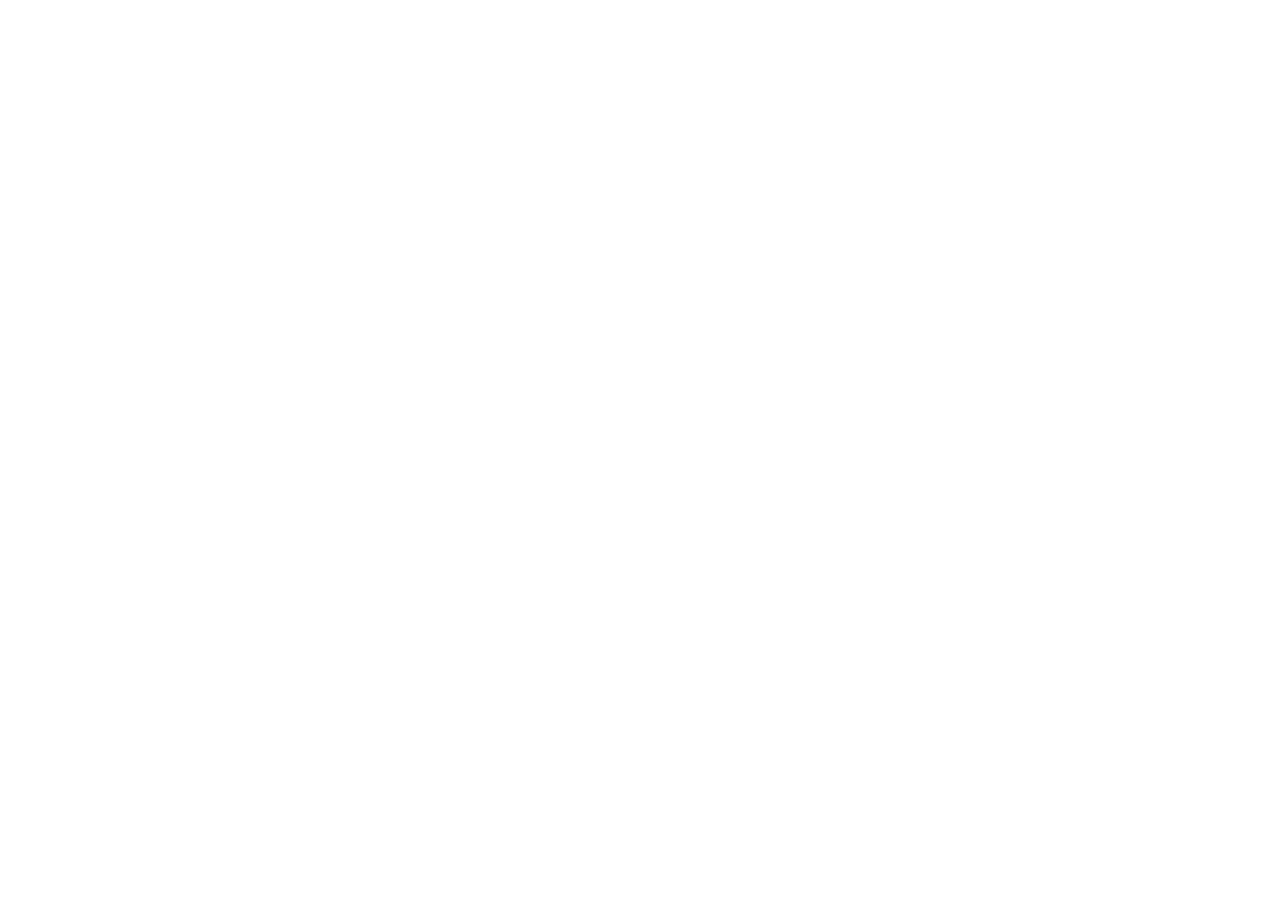
==== index.html @ 6358607a "initial commit" ====
<!DOCTYPE html>
<html lang="en">
<head>
    <meta charset="UTF-8">
    <meta name="viewport" content="width=device-width, initial-scale=1.0">
    <meta http-equiv="X-UA-Compatible" content="ie=edge">
    <link rel="stylesheet" href="https://stackpath.bootstrapcdn.com/bootstrap/4.4.1/css/bootstrap.min.css" type="text/css">
    <link rel="stylesheet" href="https://stackpath.bootstrapcdn.com/font-awesome/4.7.0/css/font-awesome.min.css" type="text/css">
    <title>EcoB eco friendly bags</title>
</head>
<body>
    <header>
    </header>
    <section>
    </section>
    <footer>
    </footer>
</body>
</html>
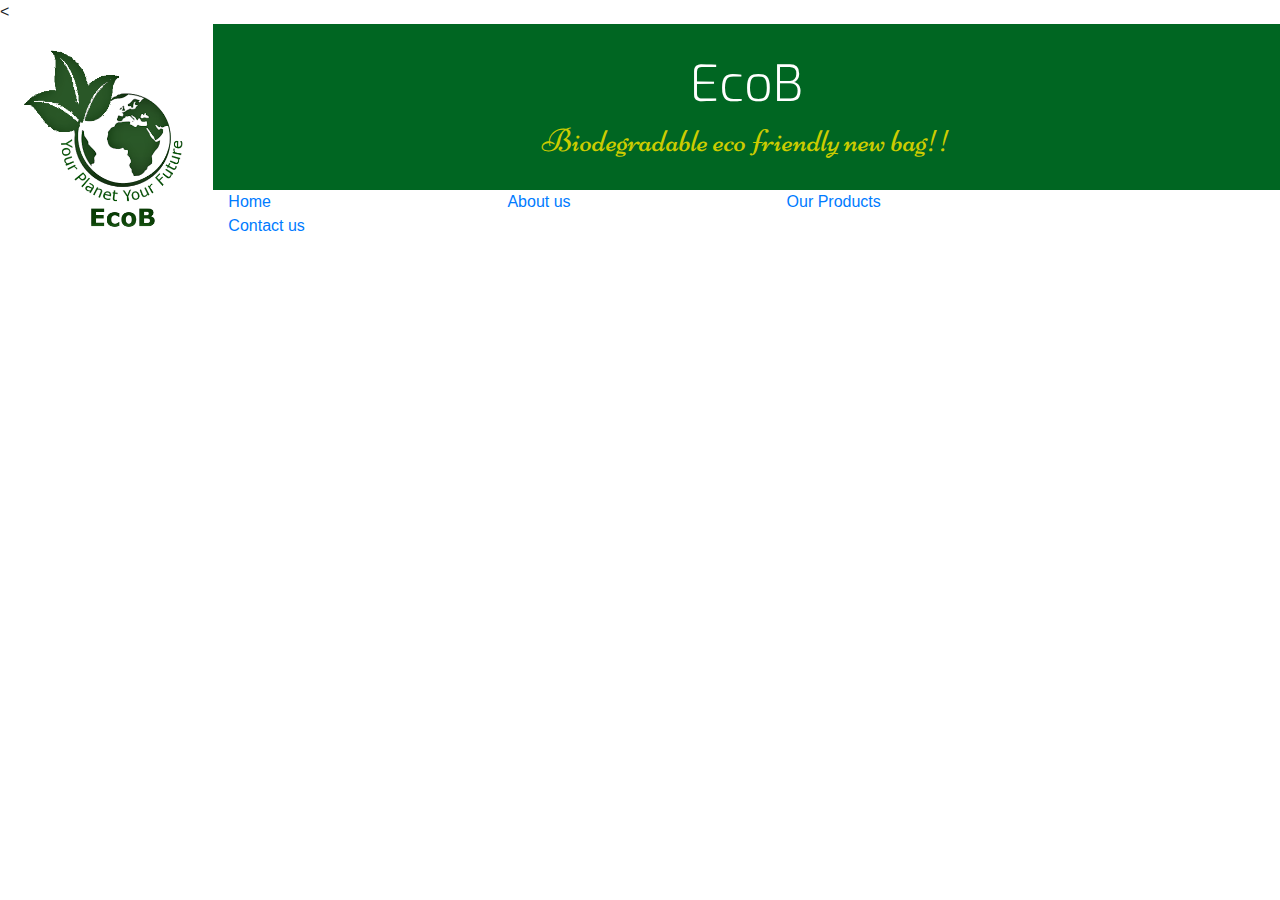
==== commit 77905f31: "header" ====
--- a/index.html
+++ b/index.html
@@ -4,16 +4,50 @@
     <meta charset="UTF-8">
     <meta name="viewport" content="width=device-width, initial-scale=1.0">
     <meta http-equiv="X-UA-Compatible" content="ie=edge">
-    <link rel="stylesheet" href="https://stackpath.bootstrapcdn.com/bootstrap/4.4.1/css/bootstrap.min.css" type="text/css">
-    <link rel="stylesheet" href="https://stackpath.bootstrapcdn.com/font-awesome/4.7.0/css/font-awesome.min.css" type="text/css">
-    <title>EcoB eco friendly bags</title>
+    <link rel="stylesheet" href="https://maxcdn.bootstrapcdn.com/bootstrap/4.2.1/css/bootstrap.min.css" type="text/css" />
+    <link rel="stylesheet" href="https://maxcdn.bootstrapcdn.com/font-awesome/4.7.0/css/font-awesome.min.css" type="text/css" />
+    <link rel="stylesheet" href="project/css/style.css" type="text/css">
+    <title>EcoB eco friendly bag</title>
 </head>
 <body>
     <header>
+            <<div class="row no-gutters">
+            <a class="col-md-2 logo" href="02-index.html"></a>
+            <div class="col-md-10">
+                <div class="row no-gutters bg-color-point">
+                    <div class="col heading">
+                        <h1 class="coName">EcoB</h1>
+                        <h2 class="point">Biodegradable eco friendly new bag!!</h2>
+                    </div>
+                </div>
+                <div class="row no-gutters">
+                    <div class="col">
+                        <ul id="nav" class="list-inline menucontainer">
+                            <li class="col-6 col-sm-3 ui-menu-color-home list-inline-item">
+                                <a href="#"><span>Home</span></a>
+                            </li>
+                            <li class="col-6 col-sm-3 ui-menu-color-resume list-inline-item">
+                                <a href="#"><span>About us</span></a>
+                            </li>
+                            <li class="col-6 col-sm-3 ui-menu-color-contact list-inline-item">
+                                <a href="#"><span>Our Products</span></a>
+                            </li>
+                            <li class="col-6 col-sm-3 ui-menu-color-download list-inline-item">
+                                <a href="#"><span>Contact us</span></a>
+                            </li>
+                        </ul>
+                    </div>
+                </div>
+            </div>
+        </div>
+
     </header>
+       
     <section>
+        
     </section>
     <footer>
+        
     </footer>
 </body>
 </html>--- a/project/css/style.css
+++ b/project/css/style.css
@@ -0,0 +1,38 @@
+@import url('https://fonts.googleapis.com/css?family=Oswald:100,200,300,400,500,600,700|Exo:100,200,300,400,500,600,700|Niconne:100,200,300,400,500,600,700');
+
+/*--------------------------------------------Colors*/
+
+.bg-color-point{
+    background-color: #006622;
+}
+
+header{
+    margin:0;
+}
+
+.heading{
+    text-align: center;
+}
+.logo {
+    background: url("../images/logof.png");
+    background-position: center;
+    background-repeat: no-repeat;
+    background-size:80%;
+    min-height: 200px;
+}
+
+.coName{
+    font-family: "Exo", sans-serif;
+    font-weight: 300;
+    font-size:50px;
+    color:#fff;
+    margin-top:30px;  
+}
+.point{
+    font-family: "Niconne", sans-serif;
+    color: #cccc00;
+    margin-bottom: 30px;
+}
+
+
+
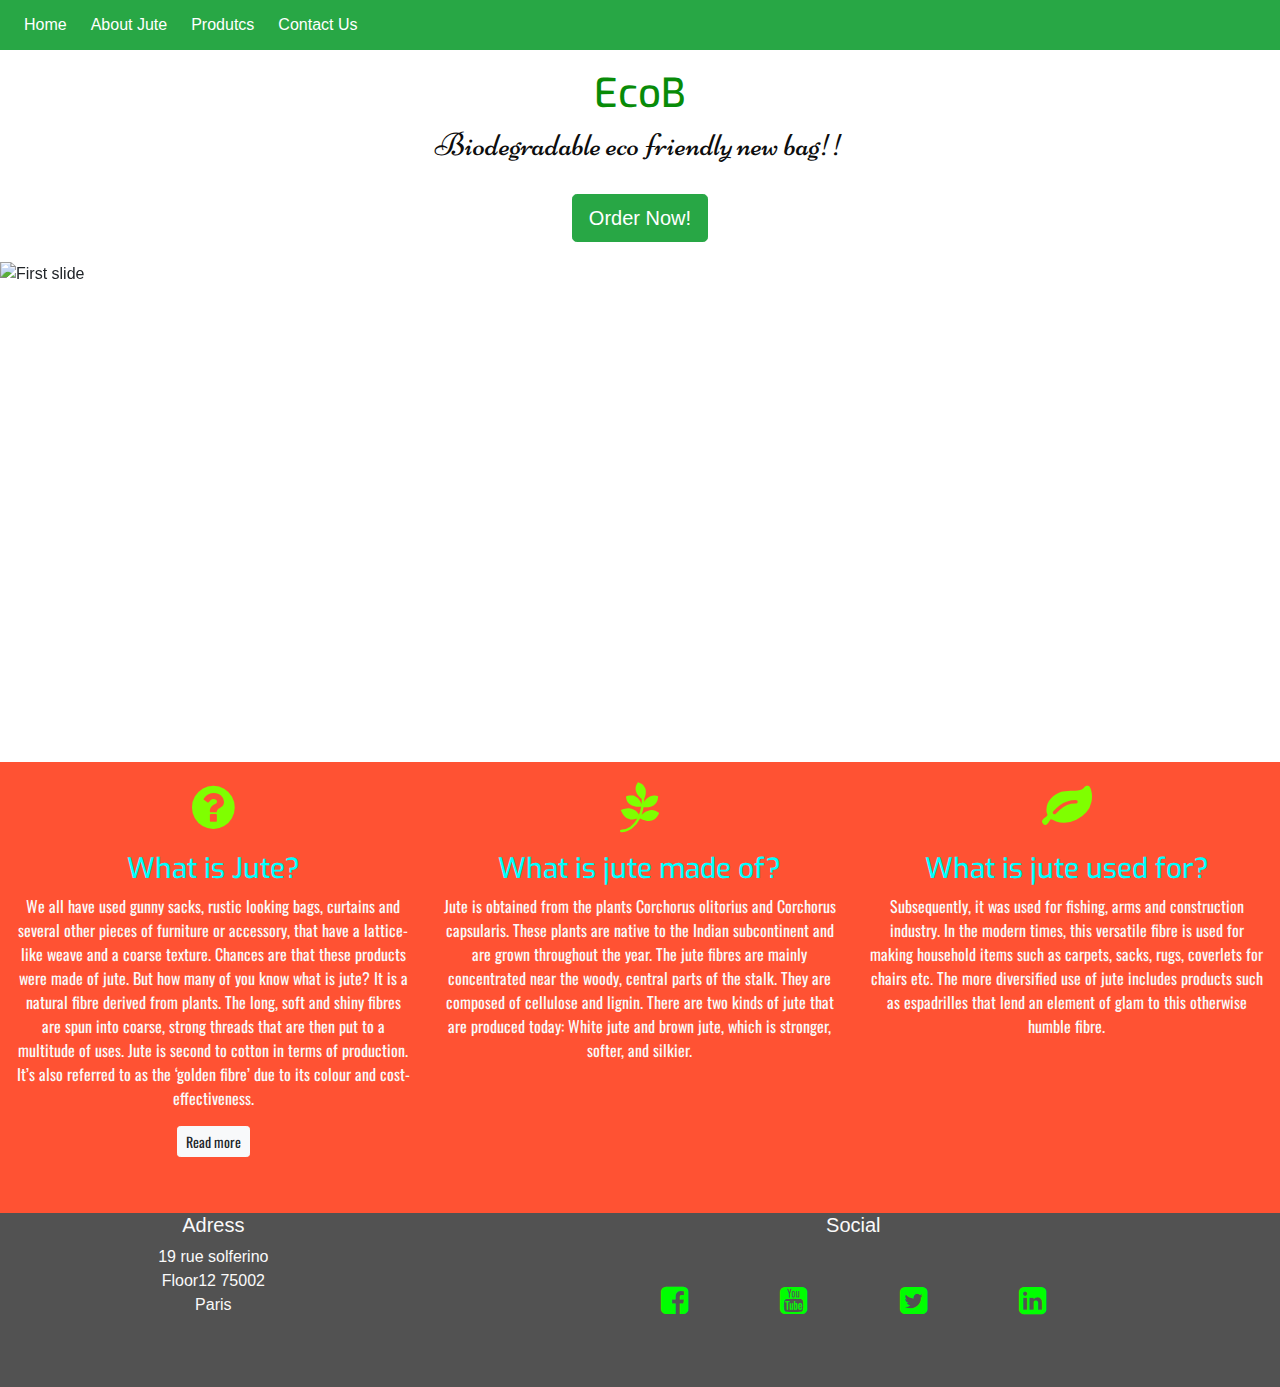
==== commit c0e02831: "second page" ====
--- a/index.html
+++ b/index.html
@@ -11,43 +11,151 @@
 </head>
 <body>
     <header>
-            <<div class="row no-gutters">
-            <a class="col-md-2 logo" href="02-index.html"></a>
-            <div class="col-md-10">
-                <div class="row no-gutters bg-color-point">
-                    <div class="col heading">
-                        <h1 class="coName">EcoB</h1>
-                        <h2 class="point">Biodegradable eco friendly new bag!!</h2>
+    <nav class="navbar navbar-dark bg-success navbar-expand-sm fixed-top">
+        <button class="navbar-toggler" type="button" data-toggle="collapse" data-target="#navbarNavDropdown" aria-controls="navbarNavDropdown" aria-expanded="false" aria-label="Toggle navigation">
+            <span class="navbar-toggler-icon"></span>
+        </button>
+        <div class="collapse navbar-collapse" id="navbarNavDropdown">
+            <ul class="navbar-nav mr-auto">
+                <li class="active nav-item mr-2"><a class="nav-link" href="index.html">Home</a></li>
+                <li class="active nav-item mr-2"><a class="nav-link" href="aboutJute.html">About Jute</a></li>
+                <li class="active nav-item mr-2"><a class="nav-link" href="products.html">Produtcs</a></li>
+                <li class="active nav-item mr-2"><a class="nav-link" href="#">Contact Us</a></li>
+            </ul>
+            </div>
+    </nav>
+            
+            <div class="row logo-head no-gutters">
+                <a class="d-none d-md-block col-md-4 col-lg-2 logo" href="index.html"></a>
+                <div class="col-md-8">
+                    <div class="row no-gutters bg-color-point">
+                        <div class="col heading">
+                            <h1 id="coName">EcoB</h1>
+                            <h2 class="point">Biodegradable eco friendly new bag!!</h2>
+                            <button class="btn btn-success btn-lg"> Order Now!</button>
+                        </div>
+                    </div>
+                
+                </div>
+             </div>
+
+    </header>
+
+        <!------------Images Carousel----------->
+    <article class="container-fluid image-container">
+        <section class="mycarousel">
+                <div id="carouselExampleIndicators" class="carousel slide" data-ride="carousel">
+                        <ol class="carousel-indicators">
+                    <li data-target="#carouselExampleIndicators" data-slide-to="0" class="active"></li>
+                    <li data-target="#carouselExampleIndicators" data-slide-to="1"></li>
+                    <li data-target="#carouselExampleIndicators" data-slide-to="2"></li>
+                     <li data-target="#carouselExampleIndicators" data-slide-to="3"></li>
+                </ol>
+                <div class="carousel-inner">
+                    <div class="carousel-item active">
+                    <img class="d-block w-100" src="project/images/slide1.jpg" alt="First slide">
+                            
+                    </div>
+                    <div class="carousel-item">
+                        <img class="d-block w-100" src="project/images/slide2.png" alt="Second slide">
+                         
+                    </div>
+                    <div class="carousel-item">
+                    <img class="d-block w-100" src="project/images/slide3.jpg" alt="Third slide">
+                        
+                    </div>
+                    <div class="carousel-item">
+                    <img class="d-block w-100 img-fluid" src="project/images/slide4.jpg" alt="Fourth slide">
+                            
                     </div>
                 </div>
-                <div class="row no-gutters">
-                    <div class="col">
-                        <ul id="nav" class="list-inline menucontainer">
-                            <li class="col-6 col-sm-3 ui-menu-color-home list-inline-item">
-                                <a href="#"><span>Home</span></a>
-                            </li>
-                            <li class="col-6 col-sm-3 ui-menu-color-resume list-inline-item">
-                                <a href="#"><span>About us</span></a>
-                            </li>
-                            <li class="col-6 col-sm-3 ui-menu-color-contact list-inline-item">
-                                <a href="#"><span>Our Products</span></a>
-                            </li>
-                            <li class="col-6 col-sm-3 ui-menu-color-download list-inline-item">
-                                <a href="#"><span>Contact us</span></a>
-                            </li>
-                        </ul>
+                <a class="carousel-control-prev" href="#carouselExampleIndicators" role="button" data-slide="prev">
+                    <span class="carousel-control-prev-icon" aria-hidden="true"></span>
+                    <span class="sr-only">Previous</span>
+                </a>
+                <a class="carousel-control-next" href="#carouselExampleIndicators" role="button" data-slide="next">
+                    <span class="carousel-control-next-icon" aria-hidden="true"></span>
+                    <span class="sr-only">Next</span>
+                </a>
+            </div>
+        </section>
+        <!-----------Features-------------->
+        <section class=" container-fluid container-description">
+            <div class="row">
+                <div class="col-12 col-md-4">
+                    <div class="feature">
+                        <h3><i class="fa fa-question-circle"></i> What is Jute?</h3>
+                        <p>We all have used gunny sacks, rustic looking bags, curtains and several other pieces of furniture or accessory, that have a lattice-like weave and a coarse texture. Chances are that these products were made of jute. But how many of you know what is jute? It is a natural fibre derived from plants. The long, soft and shiny fibres are spun into coarse, strong threads that are then put to a multitude of uses. Jute is second to cotton in terms of production. It’s also referred to as the ‘golden fibre’ due to its colour and cost-effectiveness.</p>
+                    <p><a class="btn btn-light btn-sm" href="">Read more</a></p></div>
+                </div>
+                <div class="col-12 col-md-4">
+                    <div class="feature">
+                        <h3><i class="fa fa-pagelines"></i> What is jute made of?</h3>
+                        <p>Jute is obtained from the plants Corchorus olitorius and Corchorus capsularis. These plants are native to the Indian subcontinent and are grown throughout the year. The jute fibres are mainly concentrated near the woody, central parts of the stalk. They are composed of cellulose and lignin. There are two kinds of jute that are produced today: White jute and brown jute, which is stronger, softer, and silkier.</p>
                     </div>
                 </div>
+                <div class="col-12 col-md-4">
+                    <div class="feature">
+                        <h3><i class="fa fa-leaf"></i> What is jute used for?</h3>
+                        <p> Subsequently, it was used for fishing, arms and construction industry. In the modern times, this versatile fibre is used for making household items such as carpets, sacks, rugs, coverlets for chairs etc. The more diversified use of jute includes products such as espadrilles that lend an element of glam to this otherwise humble fibre.</p>
+                    </div>
+                 </div>
+            </div>
+        </section>
+         <!--------video------------>           
+
+        <!-----
+        <div class="container"> 
+            <h5> Video about jute and jute products </h5>         
+            <div class="wrapper">   
+                <div class="video">
+                    <iframe  src="https://www.youtube.com/embed/qUC-hIpAPYE" frameborder="0" allow="accelerometer; autoplay; encrypted-media; gyroscope; picture-in-picture" allowfullscreen></iframe>
+                </div>
+            </div> 
+        </div> ----->
+    </article>
+
+    <!------footer----------------->
+    
+    <footer class="container-fluid">
+        <div class="row">
+            <div class="col-sm-4">
+                <h5 class="address">Adress</h5>
+                <p>19 rue solferino<br>Floor12  75002 <br> Paris</p>
+            </div>
+            <div class=" col-sm-8 ">
+                <h5>Social</h5>
+                <ul class="social-link list-inline">
+                    <li class="list-inline-item">
+                        <a href="https://www.facebook.com" target="_blank">
+                            <i class="fa fa-facebook-square" aria-hidden="true"></i>
+                            <span class="sr-only">Facebook</span>
+                        </a>
+                    </li>
+                    <li class="list-inline-item">
+                        <a href="https://www.youtube.com" target="_blank">
+                            <i class="fa fa-youtube-square" aria-hidden="true"></i>
+                            <span class="sr-only">Youtube</span>
+                        </a>
+                    </li>
+                    <li class="list-inline-item">
+                        <a href="https://www.twitter.com" target="_blank">
+                            <i class="fa fa-twitter-square" aria-hidden="true"></i>
+                            <span class="sr-only">Twitter</span>
+                        </a>
+                    </li>
+                    <li class="list-inline-item">
+                        <a href="https://www.linkedIn.com" target="_blank">
+                            <i class="fa fa-linkedin-square" aria-hidden="true"></i>
+                            <span class="sr-only">LinkedIn</span>
+                        </a>
+                    </li>
+                </ul>
             </div>
         </div>
-
-    </header>
-       
-    <section>
-        
-    </section>
-    <footer>
-        
     </footer>
+<script src="https://code.jquery.com/jquery-3.4.1.slim.min.js" integrity="sha384-J6qa4849blE2+poT4WnyKhv5vZF5SrPo0iEjwBvKU7imGFAV0wwj1yYfoRSJoZ+n" crossorigin="anonymous"></script>
+<script src="https://cdn.jsdelivr.net/npm/popper.js@1.16.0/dist/umd/popper.min.js" integrity="sha384-Q6E9RHvbIyZFJoft+2mJbHaEWldlvI9IOYy5n3zV9zzTtmI3UksdQRVvoxMfooAo" crossorigin="anonymous"></script>
+<script src="https://stackpath.bootstrapcdn.com/bootstrap/4.4.1/js/bootstrap.min.js" integrity="sha384-wfSDF2E50Y2D1uUdj0O3uMBJnjuUD4Ih7YwaYd1iqfktj0Uod8GCExl3Og8ifwB6" crossorigin="anonymous"></script>
 </body>
 </html>--- a/project/css/style.css
+++ b/project/css/style.css
@@ -1,38 +1,174 @@
 @import url('https://fonts.googleapis.com/css?family=Oswald:100,200,300,400,500,600,700|Exo:100,200,300,400,500,600,700|Niconne:100,200,300,400,500,600,700');
 
-/*--------------------------------------------Colors*/
+/*--------------------------------------------Colors
 
 .bg-color-point{
-    background-color: #006622;
+    background-color:#0099e6;
 }
-
-header{
-    margin:0;
-}
+/*------------------------------Header-----------*/
+/*header{
+    margin:0px;
+    padding:0px;
+    background-color: #FFF;
+}*/
 
 .heading{
     text-align: center;
+    margin-top:20px;
+}
+.logo-head{
+    margin-top:50px;
+    margin-;
+    
 }
 .logo {
-    background: url("../images/logof.png");
-    background-position: center;
+    background: url("../images/logolight.png");
+    background-position: center;    
     background-repeat: no-repeat;
-    background-size:80%;
-    min-height: 200px;
+    background-size:75%;
+    min-height:100px;
+    margin:0;
+    padding-left:20px;
+    width:100%;
+}
+.h1, h1 {
+    font-size: 2.5rem;
+    font-family: exo;
+    color: rgb(8, 139, 8);
 }
 
-.coName{
+/*#coName{
     font-family: "Exo", sans-serif;
-    font-weight: 300;
+    font-weight: 500;
     font-size:50px;
-    color:#fff;
-    margin-top:30px;  
-}
+    color: #009900;
+    margin-top:60px;  
+}*/
 .point{
     font-family: "Niconne", sans-serif;
-    color: #cccc00;
+    color: #0d0d0d;
     margin-bottom: 30px;
+}
+
+/*.list-inline-item:not(:last-child){
+    margin:0;
+    padding: 0;
+
+}
+.menucontainer{
+    font-size:0;
+}*/
+/*------------navigation bar---------------*/
+/*.navbar li{
+    font-size:24px;
+    padding:0;
+    text-align: center;
+    text-decoration: none;
+    margin:0;
+    list-style: none;
+}*/
+
+.navbar{
+    background-color:#009900;
+    margin-bottom:20px;
+    height:50px;
+    
+}
+
+/*.navbar span{
+    color:aliceblue;
+    font-family: "Oswald", sans-serif;
+    font-weight: 400;
+    letter-spacing: 1px;
+    text-decoration: none;
+}
+/*-------------------Carusell--------------------*/
+article.container-fluid.image-container{
+    padding:0;
+}
+.image-container{
+    margin-top:20px;
+}
+.carousel-item img{
+    height:480px;
+} 
+
+/*--------------Features--------------*/
+
+.container-description{
+    background-color:#ff5233;
+    margin-top:20px;
+}
+.feature{
+    text-align: center;
+    color:#fafafa;
+    padding-bottom:40px;
+    font-family:"oswald",sans-serif;
+}
+.feature i{
+    color:chartreuse;
+    font-size:50px;
+    padding:20px;
+    display:block;
+}
+.feature h3{
+    color:cyan;
+    font-family:"Exo", sans-serif;
 }
 
 
 
+/*-------------------iframe--------------------*/
+.wrapper {
+    position: relative;
+    padding-bottom: 56.25%; /* 16:9 */
+    padding-top: 25px;
+    height: 0;
+}
+.wrapper iframe {
+    position: absolute;
+    top: 0;
+    left: 0;
+    width: 100%;
+    height: 75%;
+}
+/*-------------------Footer--------------------*/
+footer{
+    background-color:#525252;
+    color: #fafafa;
+    min-height:120px;
+    background-repeat: no-repeat;
+    margin:0;
+    text-align: center;
+}
+.social-link{
+    text-align: center;
+    margin-bottom:30px;
+}
+
+.social-link i{
+    font-size:200%;
+    margin:0;
+    padding:40px;
+    color:#00ff00;
+}
+
+
+
+@media only screen and (max-width: 600px) {
+  .social-link i{
+    margin:0;
+    padding:0;
+  }
+}
+
+/*--------------About Jute------------------*/
+.plant-container img{
+    height:480px;
+    margin-top:20px;
+    padding-top:40px;
+    margin-bottom: 20px;
+}
+.plant-container{
+    padding:0;
+}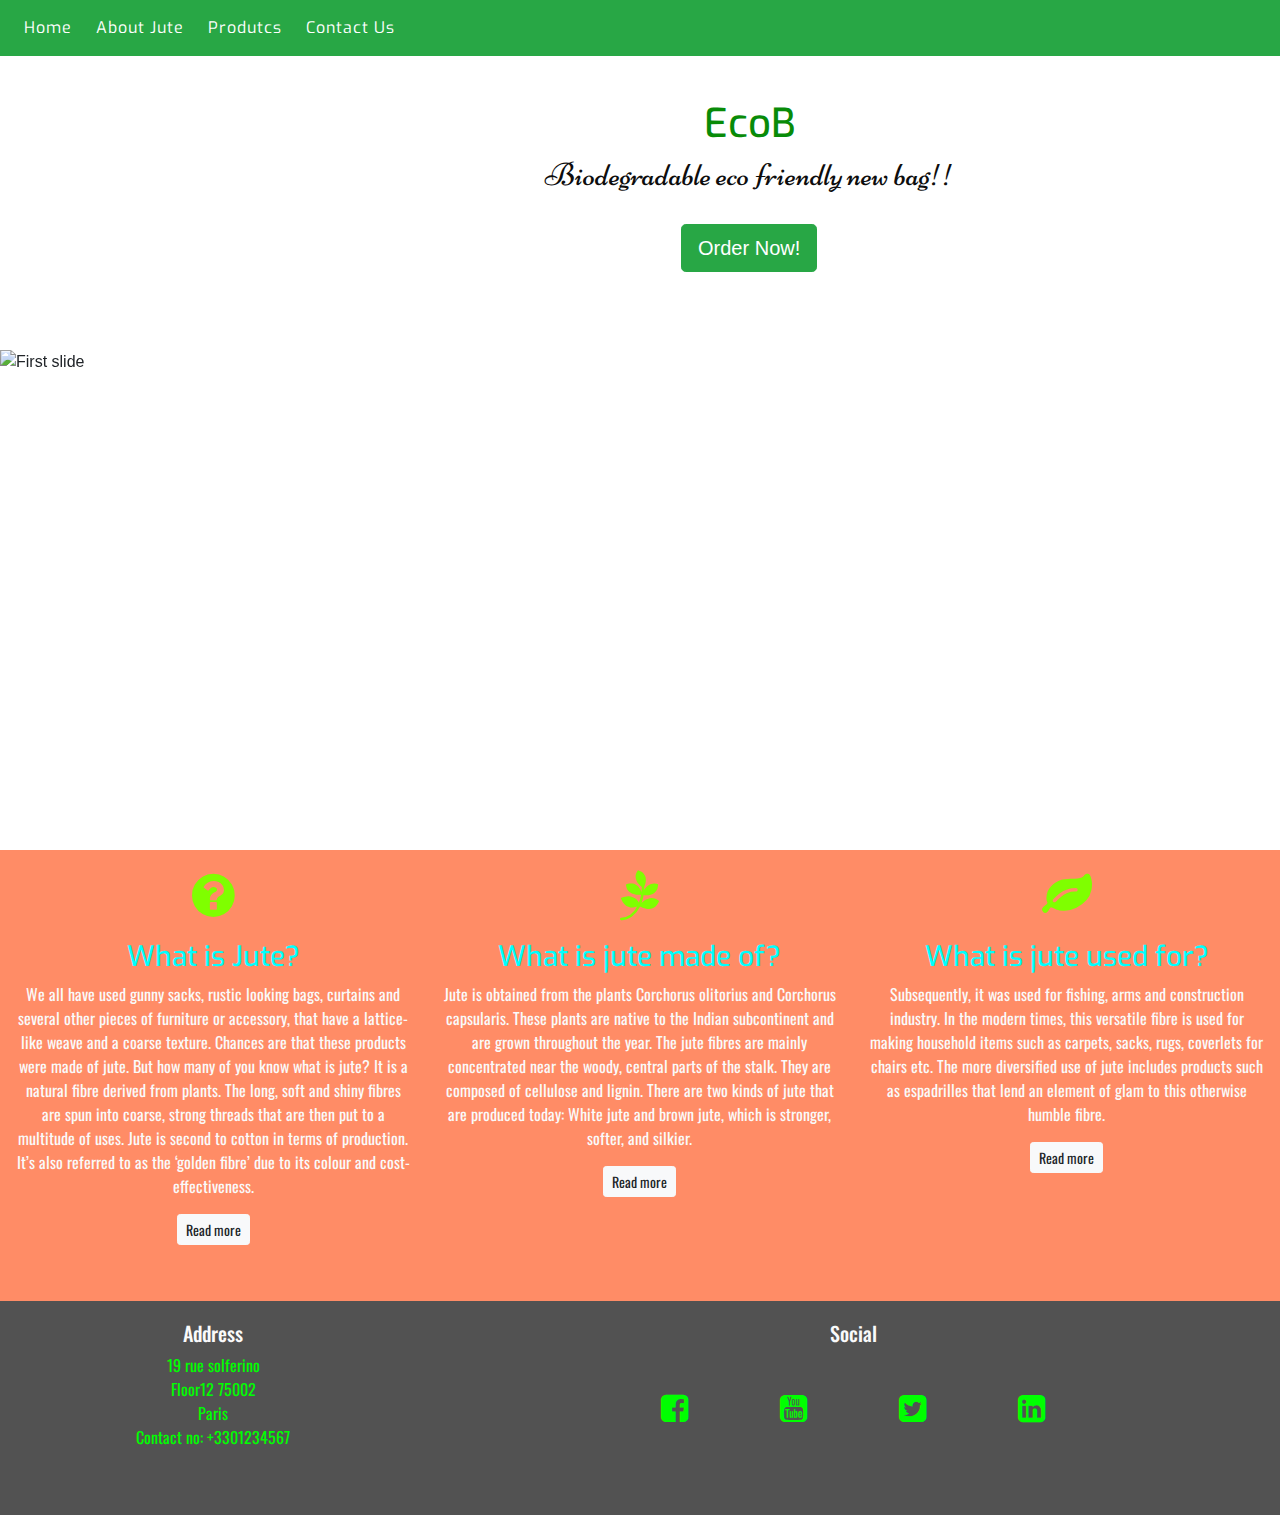
==== commit 8bc0ac3d: "almost final" ====
--- a/index.html
+++ b/index.html
@@ -1,5 +1,5 @@
 <!DOCTYPE html>
-<html lang="en">
+<html lang="en,fr">
 <head>
     <meta charset="UTF-8">
     <meta name="viewport" content="width=device-width, initial-scale=1.0">
@@ -11,6 +11,7 @@
 </head>
 <body>
     <header>
+    <!-------------------nav-bar collapse section taken from Bootstrap classes---->
     <nav class="navbar navbar-dark bg-success navbar-expand-sm fixed-top">
         <button class="navbar-toggler" type="button" data-toggle="collapse" data-target="#navbarNavDropdown" aria-controls="navbarNavDropdown" aria-expanded="false" aria-label="Toggle navigation">
             <span class="navbar-toggler-icon"></span>
@@ -20,19 +21,19 @@
                 <li class="active nav-item mr-2"><a class="nav-link" href="index.html">Home</a></li>
                 <li class="active nav-item mr-2"><a class="nav-link" href="aboutJute.html">About Jute</a></li>
                 <li class="active nav-item mr-2"><a class="nav-link" href="products.html">Produtcs</a></li>
-                <li class="active nav-item mr-2"><a class="nav-link" href="#">Contact Us</a></li>
+                <li class="active nav-item mr-2"><a class="nav-link" href="contact.html">Contact Us</a></li>
             </ul>
             </div>
     </nav>
-            
-            <div class="row logo-head no-gutters">
-                <a class="d-none d-md-block col-md-4 col-lg-2 logo" href="index.html"></a>
+     
+     <div class="row logo-head ">
+                <a class="d-none d-md-block col-md-4 col-lg-3 logo" href="index.html"></a>
                 <div class="col-md-8">
                     <div class="row no-gutters bg-color-point">
                         <div class="col heading">
                             <h1 id="coName">EcoB</h1>
                             <h2 class="point">Biodegradable eco friendly new bag!!</h2>
-                            <button class="btn btn-success btn-lg"> Order Now!</button>
+                           <a href="products.html"> <button class="btn btn-success btn-lg" action="products.html"> Order Now!</button></a>
                         </div>
                     </div>
                 
@@ -40,8 +41,7 @@
              </div>
 
     </header>
-
-        <!------------Images Carousel----------->
+        <!------------Images Carousel-using Bootstrap classes---------->
     <article class="container-fluid image-container">
         <section class="mycarousel">
                 <div id="carouselExampleIndicators" class="carousel slide" data-ride="carousel">
@@ -85,45 +85,50 @@
                 <div class="col-12 col-md-4">
                     <div class="feature">
                         <h3><i class="fa fa-question-circle"></i> What is Jute?</h3>
-                        <p>We all have used gunny sacks, rustic looking bags, curtains and several other pieces of furniture or accessory, that have a lattice-like weave and a coarse texture. Chances are that these products were made of jute. But how many of you know what is jute? It is a natural fibre derived from plants. The long, soft and shiny fibres are spun into coarse, strong threads that are then put to a multitude of uses. Jute is second to cotton in terms of production. It’s also referred to as the ‘golden fibre’ due to its colour and cost-effectiveness.</p>
-                    <p><a class="btn btn-light btn-sm" href="">Read more</a></p></div>
+                        <p>We all have used gunny sacks, rustic looking bags, curtains and several other pieces of furniture or accessory, 
+                        that have a lattice-like weave and a coarse texture. Chances are that these products were made of jute. 
+                        But how many of you know what is jute? It is a natural fibre derived from plants.
+                         The long, soft and shiny fibres are spun into coarse, strong threads that are then put to a multitude of uses. 
+                         Jute is second to cotton in terms of production. It’s also referred to as the ‘golden fibre’ due to its colour and 
+                         cost-effectiveness.</p>
+                    <p><a class="btn btn-light btn-sm" href="https://www.contrado.co.uk/blog/what-is-jute/"  target="_blank">Read more</a></p></div>
                 </div>
                 <div class="col-12 col-md-4">
                     <div class="feature">
                         <h3><i class="fa fa-pagelines"></i> What is jute made of?</h3>
-                        <p>Jute is obtained from the plants Corchorus olitorius and Corchorus capsularis. These plants are native to the Indian subcontinent and are grown throughout the year. The jute fibres are mainly concentrated near the woody, central parts of the stalk. They are composed of cellulose and lignin. There are two kinds of jute that are produced today: White jute and brown jute, which is stronger, softer, and silkier.</p>
+                        <p>Jute is obtained from the plants Corchorus olitorius and Corchorus capsularis. 
+                        These plants are native to the Indian subcontinent and are grown throughout the year. 
+                        The jute fibres are mainly concentrated near the woody, central parts of the stalk. 
+                        They are composed of cellulose and lignin. There are two kinds of jute that are produced today: 
+                        White jute and brown jute, which is stronger, softer, and silkier.</p>
+                        <p><a class="btn btn-light btn-sm" href="https://www.deyute.com/en/about-jute" target="_blank">Read more</a></p>
                     </div>
                 </div>
                 <div class="col-12 col-md-4">
                     <div class="feature">
                         <h3><i class="fa fa-leaf"></i> What is jute used for?</h3>
-                        <p> Subsequently, it was used for fishing, arms and construction industry. In the modern times, this versatile fibre is used for making household items such as carpets, sacks, rugs, coverlets for chairs etc. The more diversified use of jute includes products such as espadrilles that lend an element of glam to this otherwise humble fibre.</p>
+                        <p> Subsequently, it was used for fishing, arms and construction industry. 
+                        In the modern times, this versatile fibre is used for making household items such as carpets, 
+                        sacks, rugs, coverlets for chairs etc. The more diversified use of jute includes products such 
+                        as espadrilles that lend an element of glam to this otherwise humble fibre.</p>
+                        <p><a class="btn btn-light btn-sm" href="https://sewport.com/fabrics-directory/jute-fabric" target="_blank">Read more</a></p>
                     </div>
                  </div>
             </div>
         </section>
-         <!--------video------------>           
-
-        <!-----
-        <div class="container"> 
-            <h5> Video about jute and jute products </h5>         
-            <div class="wrapper">   
-                <div class="video">
-                    <iframe  src="https://www.youtube.com/embed/qUC-hIpAPYE" frameborder="0" allow="accelerometer; autoplay; encrypted-media; gyroscope; picture-in-picture" allowfullscreen></iframe>
-                </div>
-            </div> 
-        </div> ----->
+         
     </article>
 
-    <!------footer----------------->
+    <!------footer inspired from Resume project from Course----------------->
     
     <footer class="container-fluid">
         <div class="row">
-            <div class="col-sm-4">
-                <h5 class="address">Adress</h5>
-                <p>19 rue solferino<br>Floor12  75002 <br> Paris</p>
+            <div class="col-sm-4 address">
+                <h5>Address</h5>
+                <p>19 rue solferino<br>Floor12  75002 <br> Paris<br>Contact no: +3301234567</p>
+
             </div>
-            <div class=" col-sm-8 ">
+            <div class="col-sm-8">
                 <h5>Social</h5>
                 <ul class="social-link list-inline">
                     <li class="list-inline-item">
--- a/project/css/style.css
+++ b/project/css/style.css
@@ -1,25 +1,19 @@
 @import url('https://fonts.googleapis.com/css?family=Oswald:100,200,300,400,500,600,700|Exo:100,200,300,400,500,600,700|Niconne:100,200,300,400,500,600,700');
 
-/*--------------------------------------------Colors
-
-.bg-color-point{
-    background-color:#0099e6;
-}
-/*------------------------------Header-----------*/
-/*header{
-    margin:0px;
-    padding:0px;
-    background-color: #FFF;
-}*/
-
+body{
+    margin-right:0;
+    padding:0;
+}
+
+
+/*----------------logo-header------------------*/
 .heading{
     text-align: center;
-    margin-top:20px;
+    margin-top:50px;
 }
 .logo-head{
     margin-top:50px;
-    margin-;
-    
+    min-height: 300px;
 }
 .logo {
     background: url("../images/logolight.png");
@@ -36,52 +30,36 @@
     font-family: exo;
     color: rgb(8, 139, 8);
 }
-
-/*#coName{
-    font-family: "Exo", sans-serif;
-    font-weight: 500;
-    font-size:50px;
-    color: #009900;
-    margin-top:60px;  
-}*/
 .point{
     font-family: "Niconne", sans-serif;
     color: #0d0d0d;
     margin-bottom: 30px;
 }
 
-/*.list-inline-item:not(:last-child){
-    margin:0;
-    padding: 0;
-
-}
 .menucontainer{
     font-size:0;
 }*/
+
+/*------------------------------------------*/
 /*------------navigation bar---------------*/
-/*.navbar li{
-    font-size:24px;
-    padding:0;
-    text-align: center;
-    text-decoration: none;
-    margin:0;
-    list-style: none;
-}*/
+
 
 .navbar{
     background-color:#009900;
-    margin-bottom:20px;
+    margin:0;
+    padding:0;
     height:50px;
-    
-}
-
-/*.navbar span{
-    color:aliceblue;
-    font-family: "Oswald", sans-serif;
+}
+
+.nav-link{
+    font-family: "Exo", sans-serif;
     font-weight: 400;
     letter-spacing: 1px;
     text-decoration: none;
-}
+   
+}
+
+/*-------------------Home page---------------------------*/
 /*-------------------Carusell--------------------*/
 article.container-fluid.image-container{
     padding:0;
@@ -93,10 +71,11 @@
     height:480px;
 } 
 
+/*---------------Home Page----------*/
 /*--------------Features--------------*/
 
 .container-description{
-    background-color:#ff5233;
+    background-color:#ff8c66;
     margin-top:20px;
 }
 .feature{
@@ -118,12 +97,126 @@
 
 
 
+/*---------------------------------------------*/
+/*-------------------Footer--------------------*/
+footer{
+    background-color:#525252;
+    color: #fafafa;
+    min-height:120px;
+    background-repeat: no-repeat;
+    margin:0;
+    text-align: center;
+    padding:20px;
+    font-family:'Oswald',sans-serif;
+}
+.social-link{
+    text-align: center;
+    margin-bottom:30px;
+}
+
+.social-link i{
+    font-size:200%;
+    margin:0;
+    padding:40px;
+    color:#00ff00;
+}
+
+.address p{
+    font-weight:400px;
+    color:#00ff00;
+    
+}
+
+
+
+@media only screen and (max-width: 600px) {
+  .social-link i{
+    margin:0;
+    padding:0;
+  }
+}
+
+/*-------------SEcond Page-----------------*/
+/*--------------About Jute------------------*/
+.image-container #plant-image img {
+    height:480px;
+    margin-top:50px;
+    padding-top:20px;
+    position: relative;
+}
+.image-container,.fibre-container{
+    padding:0;
+    margin:0;
+}
+#top-right{
+    position:absolute;
+    top:100px;
+    right:20px;
+    background-color:rgba(56, 52, 52, 0.7);
+    font-family: 'Oswald',sans-serif;
+    font-weight: 100px;
+    color: #ffffff;
+    text-align: center;
+    font-size:130%;
+    width:300px;
+}
+
+/*----------------fibre extracted image and cover text-----------------*/
+  #fibre-image img{
+    height:480px;
+    margin-top:20px;
+    margin-bottom: 20px;
+ }
+ .fibre-container{
+     position: relative;
+ }
+
+  #top-left{
+  position: absolute;
+  bottom: 20px;
+  left: 20px;
+  background-color:rgba(56, 52, 52, 0.7);
+  color: white;
+  padding-left: 20px;
+  padding-right: 20px;
+  width:300px;
+}
+
+/*-------------Golden Fibre Features------------------*/
+.golden-image img{
+    height:350px;
+    width:350px;
+    border: 1px solid;
+    padding:10px;
+    border-radius:50%;
+    margin:0;
+}
+
+.golden-image{
+    padding-top:40px;
+}
+.golden-fibre{
+    margin:0 auto;
+    background-color:#ff8c66; 
+    padding-bottom:10px;
+    font-family: 'oswald',sans-serif;
+    line-height:30px;
+}
+.golden-text {
+    padding-top:60px;
+    margin-left:20px;
+}
+
+
+
+
 /*-------------------iframe--------------------*/
-.wrapper {
+/*.wrapper {
     position: relative;
-    padding-bottom: 56.25%; /* 16:9 */
+    padding-bottom: 56.25%; /* 16:9 *
     padding-top: 25px;
     height: 0;
+    margin-bottom:0;
 }
 .wrapper iframe {
     position: absolute;
@@ -131,44 +224,84 @@
     left: 0;
     width: 100%;
     height: 75%;
-}
-/*-------------------Footer--------------------*/
-footer{
-    background-color:#525252;
-    color: #fafafa;
-    min-height:120px;
-    background-repeat: no-repeat;
-    margin:0;
-    text-align: center;
-}
-.social-link{
-    text-align: center;
-    margin-bottom:30px;
-}
-
-.social-link i{
-    font-size:200%;
-    margin:0;
-    padding:40px;
-    color:#00ff00;
-}
-
-
-
-@media only screen and (max-width: 600px) {
-  .social-link i{
-    margin:0;
-    padding:0;
-  }
-}
-
-/*--------------About Jute------------------*/
-.plant-container img{
-    height:480px;
-    margin-top:20px;
-    padding-top:40px;
-    margin-bottom: 20px;
-}
-.plant-container{
-    padding:0;
-}+}*/
+/*.video-container{
+    text-align: center;
+    color:	#1a0000;
+    font-family: 'Exo',sans-serif;
+    background-size: cover;
+    margin-top:50px;
+}*/
+.video-container h5{
+    font-family: Exo;
+    text-transform: uppercase;
+    border:2px solid black;
+    background-color:#c6ff1a;
+    text-align: center;
+}
+/*--------------Products page-------------------*/
+.pro-image img{
+    width:300px;
+    height: 300px;
+    border-radius:50%;
+}
+.pro-image{
+    margin:0 auto;
+    padding-bottom:10px;
+}
+.product-content{
+    text-align: center;
+    font-family: "oswald",sans-serif;
+    font-size:120%;
+    background-color: #ff8c66;
+}
+.pro-text{
+    padding-top:60px;
+    line-height: 40px;
+    text-align: left;
+    margin:0 ;
+}
+.pro-text i{
+    color:#d9d9d9;
+    font-size:130%;
+}
+
+/*-------------------Contact page-------------------*/
+.contact-head{
+    font-family:"Exo",sans-serif;
+    font-weight: 300px;
+    margin-top:30px;
+    margin-bottom: 30px;
+}
+
+.center-form{
+    padding-top:20px;
+    margin: 0 Auto;
+    max-width:70%;
+}
+ .form-row{
+     margin-top:10px;
+     margin-bottom:20px;
+ }
+ .center-form input{
+     background-color:#c6ecc6;
+ }
+ button[type="submit"]{
+     color:#fafafa;
+     background-color: #009900;
+ }
+ @media(min-width: 992px){
+     .center-form{
+    padding-top:20px;
+    min-height:300px;
+    margin: 0 Auto;
+    max-width:50%;
+    }
+.form-row{
+     margin-top:20px;
+     margin-bottom:20px;
+    }
+}
+ .contact-form{
+     background-color:#ff8c66;
+ }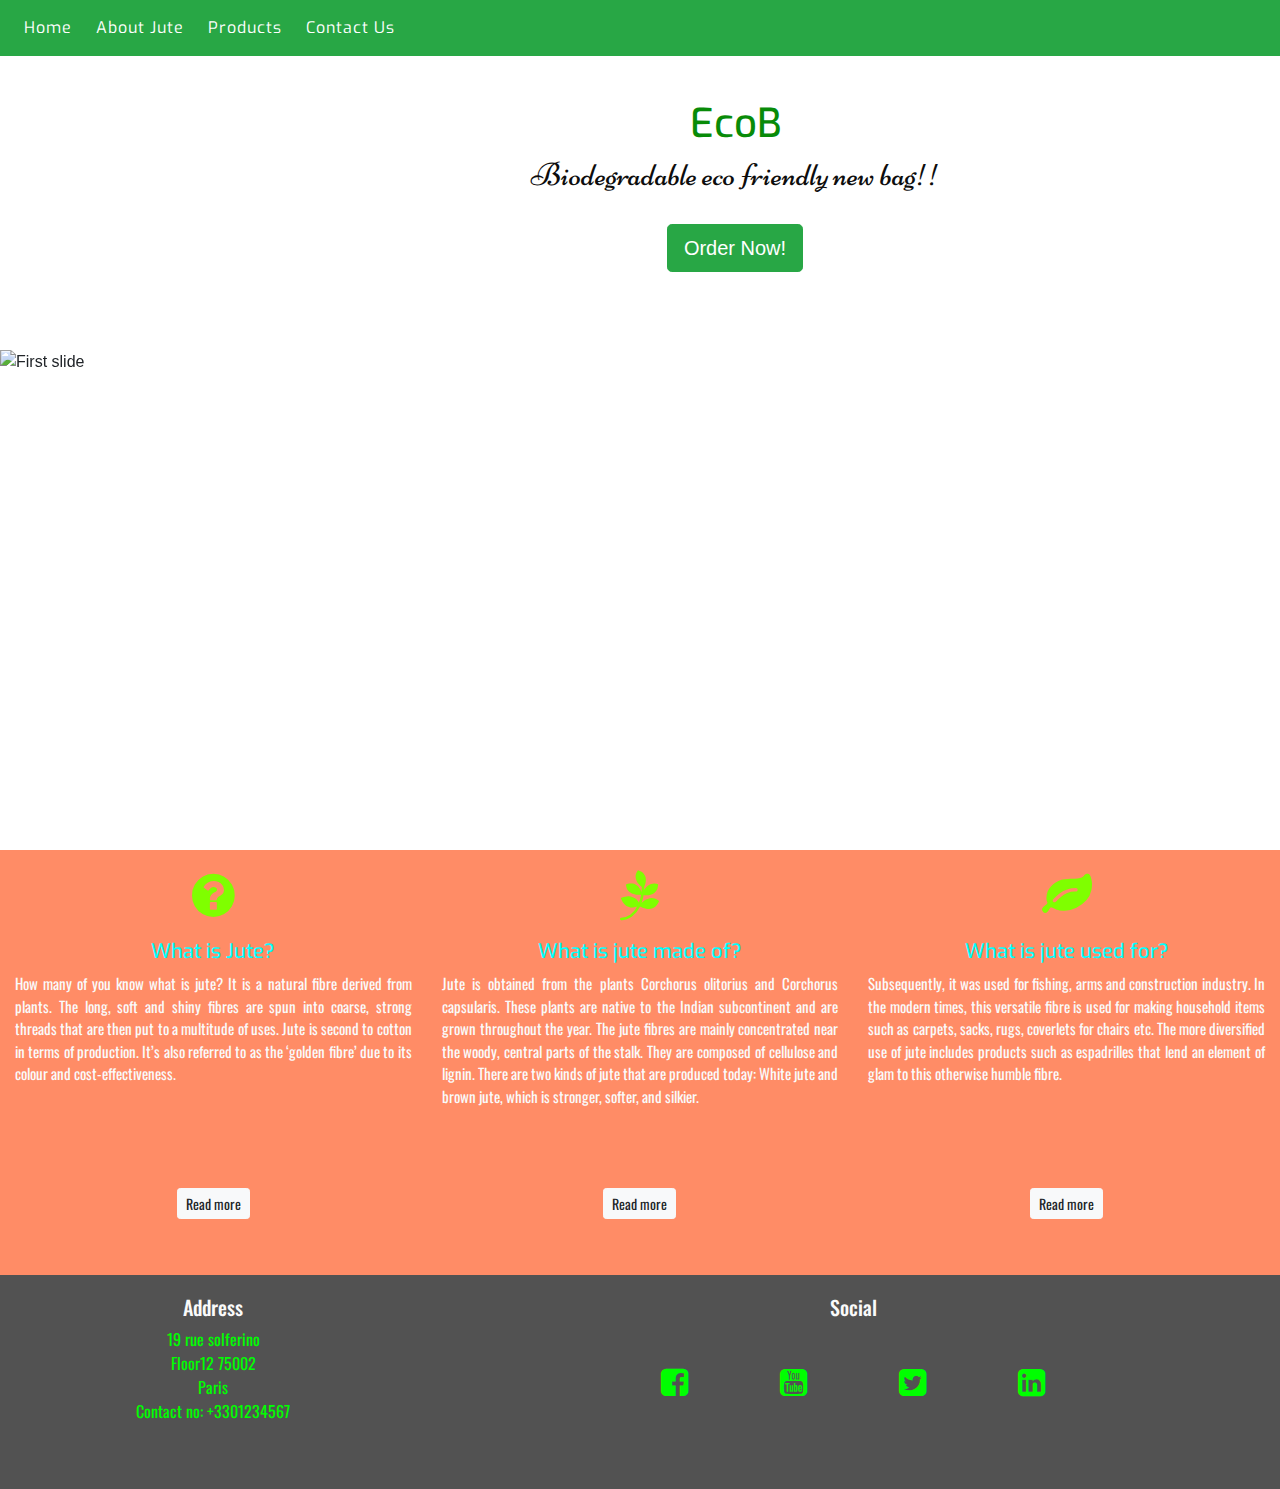
==== commit 9aea772b: "edit pages" ====
--- a/index.html
+++ b/index.html
@@ -20,12 +20,12 @@
             <ul class="navbar-nav mr-auto">
                 <li class="active nav-item mr-2"><a class="nav-link" href="index.html">Home</a></li>
                 <li class="active nav-item mr-2"><a class="nav-link" href="aboutJute.html">About Jute</a></li>
-                <li class="active nav-item mr-2"><a class="nav-link" href="products.html">Produtcs</a></li>
+                <li class="active nav-item mr-2"><a class="nav-link" href="products.html">Products</a></li>
                 <li class="active nav-item mr-2"><a class="nav-link" href="contact.html">Contact Us</a></li>
             </ul>
             </div>
     </nav>
-     
+    <div class="container">
      <div class="row logo-head ">
                 <a class="d-none d-md-block col-md-4 col-lg-3 logo" href="index.html"></a>
                 <div class="col-md-8">
@@ -39,6 +39,7 @@
                 
                 </div>
              </div>
+     </div>
 
     </header>
         <!------------Images Carousel-using Bootstrap classes---------->
@@ -84,10 +85,9 @@
             <div class="row">
                 <div class="col-12 col-md-4">
                     <div class="feature">
-                        <h3><i class="fa fa-question-circle"></i> What is Jute?</h3>
-                        <p>We all have used gunny sacks, rustic looking bags, curtains and several other pieces of furniture or accessory, 
-                        that have a lattice-like weave and a coarse texture. Chances are that these products were made of jute. 
-                        But how many of you know what is jute? It is a natural fibre derived from plants.
+                        <h3 class="feature-header"><i class="fa fa-question-circle"></i> What is Jute?</h3>
+                        <p class="feature-text"> 
+                         How many of you know what is jute? It is a natural fibre derived from plants.
                          The long, soft and shiny fibres are spun into coarse, strong threads that are then put to a multitude of uses. 
                          Jute is second to cotton in terms of production. It’s also referred to as the ‘golden fibre’ due to its colour and 
                          cost-effectiveness.</p>
@@ -95,8 +95,8 @@
                 </div>
                 <div class="col-12 col-md-4">
                     <div class="feature">
-                        <h3><i class="fa fa-pagelines"></i> What is jute made of?</h3>
-                        <p>Jute is obtained from the plants Corchorus olitorius and Corchorus capsularis. 
+                        <h3 class="feature-header"><i class="fa fa-pagelines"></i> What is jute made of?</h3>
+                        <p class=feature-text>Jute is obtained from the plants Corchorus olitorius and Corchorus capsularis. 
                         These plants are native to the Indian subcontinent and are grown throughout the year. 
                         The jute fibres are mainly concentrated near the woody, central parts of the stalk. 
                         They are composed of cellulose and lignin. There are two kinds of jute that are produced today: 
@@ -106,8 +106,8 @@
                 </div>
                 <div class="col-12 col-md-4">
                     <div class="feature">
-                        <h3><i class="fa fa-leaf"></i> What is jute used for?</h3>
-                        <p> Subsequently, it was used for fishing, arms and construction industry. 
+                        <h3 class="feature-header"><i class="fa fa-leaf"></i> What is jute used for?</h3>
+                        <p class="feature-text"> Subsequently, it was used for fishing, arms and construction industry. 
                         In the modern times, this versatile fibre is used for making household items such as carpets, 
                         sacks, rugs, coverlets for chairs etc. The more diversified use of jute includes products such 
                         as espadrilles that lend an element of glam to this otherwise humble fibre.</p>
--- a/project/css/style.css
+++ b/project/css/style.css
@@ -79,7 +79,7 @@
     margin-top:20px;
 }
 .feature{
-    text-align: center;
+    text-align:center;
     color:#fafafa;
     padding-bottom:40px;
     font-family:"oswald",sans-serif;
@@ -94,8 +94,26 @@
     color:cyan;
     font-family:"Exo", sans-serif;
 }
-
-
+.feature-text{
+    text-align: justify;
+}
+
+@media (min-width: 750px){
+    .feature-text{
+    min-height:240px;
+    font-size:15px;
+
+    }
+    .feature-header{
+        font-size:20px;
+    }
+}
+
+@media (min-width: 992px){
+ .feature-text{
+    min-height:200px;
+    }
+}
 
 /*---------------------------------------------*/
 /*-------------------Footer--------------------*/
@@ -193,7 +211,7 @@
 }
 
 .golden-image{
-    padding-top:40px;
+    padding-top:50px;
 }
 .golden-fibre{
     margin:0 auto;
@@ -203,35 +221,15 @@
     line-height:30px;
 }
 .golden-text {
-    padding-top:60px;
-    margin-left:20px;
+    padding-top:50px;
+    text-align: justify;
 }
 
 
 
 
 /*-------------------iframe--------------------*/
-/*.wrapper {
-    position: relative;
-    padding-bottom: 56.25%; /* 16:9 *
-    padding-top: 25px;
-    height: 0;
-    margin-bottom:0;
-}
-.wrapper iframe {
-    position: absolute;
-    top: 0;
-    left: 0;
-    width: 100%;
-    height: 75%;
-}*/
-/*.video-container{
-    text-align: center;
-    color:	#1a0000;
-    font-family: 'Exo',sans-serif;
-    background-size: cover;
-    margin-top:50px;
-}*/
+
 .video-container h5{
     font-family: Exo;
     text-transform: uppercase;
@@ -262,7 +260,7 @@
     margin:0 ;
 }
 .pro-text i{
-    color:#d9d9d9;
+    color:#fafafa;
     font-size:130%;
 }
 
@@ -304,4 +302,5 @@
 }
  .contact-form{
      background-color:#ff8c66;
+     min-height:60vh;
  }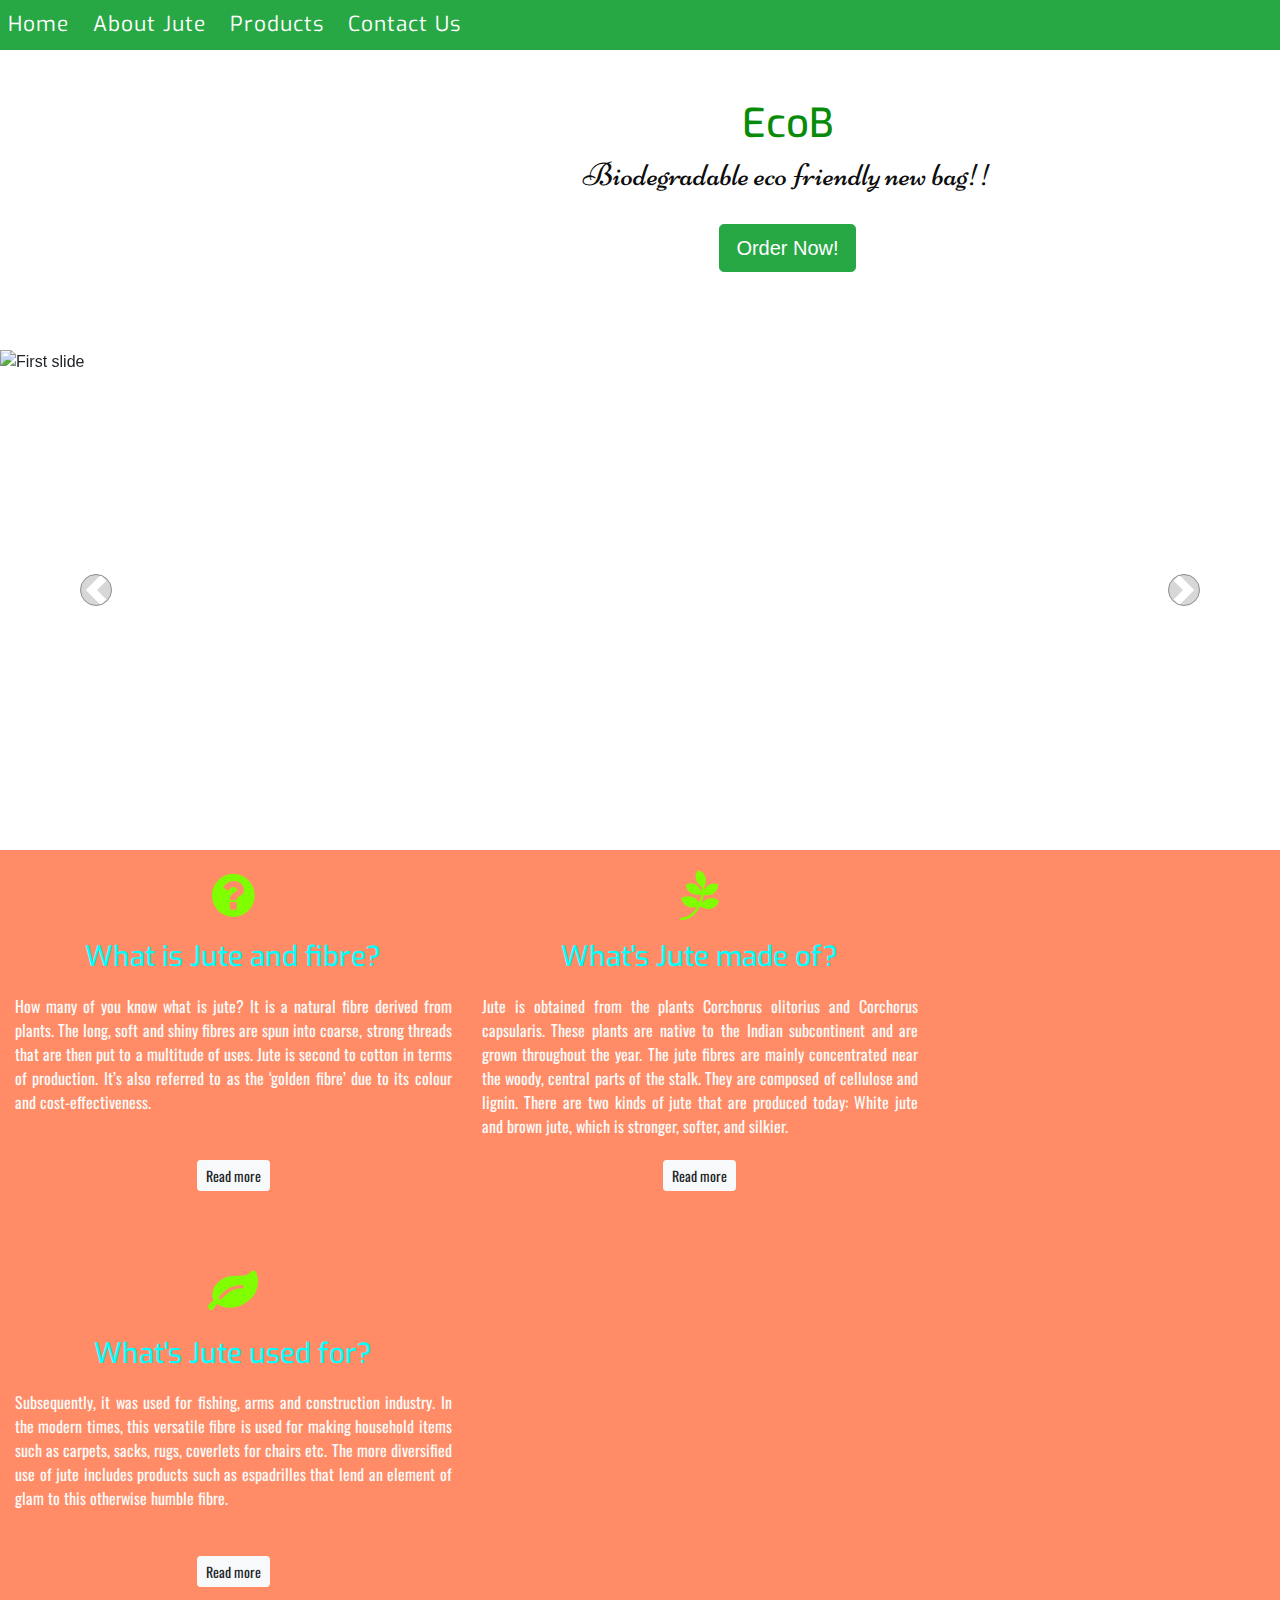
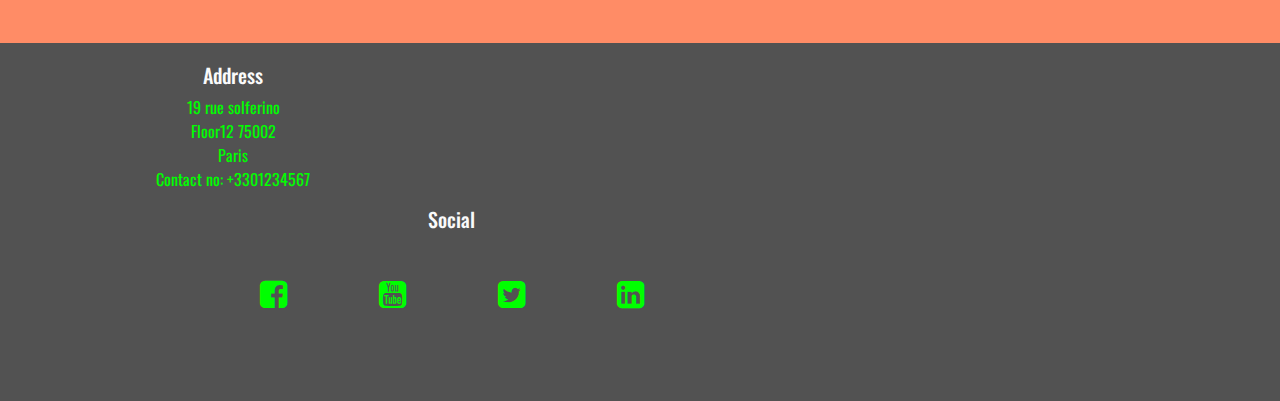
==== commit fad85460: "Collapsedbar fixed" ====
--- a/index.html
+++ b/index.html
@@ -1,5 +1,5 @@
 <!DOCTYPE html>
-<html lang="en,fr">
+<html lang="en">
 <head>
     <meta charset="UTF-8">
     <meta name="viewport" content="width=device-width, initial-scale=1.0">
@@ -11,7 +11,7 @@
 </head>
 <body>
     <header>
-    <!-------------------nav-bar collapse section taken from Bootstrap classes---->
+    <!-------------------nav-bar collapse section taken from Bootstrap component---->
     <nav class="navbar navbar-dark bg-success navbar-expand-sm fixed-top">
         <button class="navbar-toggler" type="button" data-toggle="collapse" data-target="#navbarNavDropdown" aria-controls="navbarNavDropdown" aria-expanded="false" aria-label="Toggle navigation">
             <span class="navbar-toggler-icon"></span>
@@ -23,7 +23,7 @@
                 <li class="active nav-item mr-2"><a class="nav-link" href="products.html">Products</a></li>
                 <li class="active nav-item mr-2"><a class="nav-link" href="contact.html">Contact Us</a></li>
             </ul>
-            </div>
+        </div>
     </nav>
     <div class="container">
      <div class="row logo-head ">
@@ -85,7 +85,7 @@
             <div class="row">
                 <div class="col-12 col-md-4">
                     <div class="feature">
-                        <h3 class="feature-header"><i class="fa fa-question-circle"></i> What is Jute?</h3>
+                        <h3 class="feature-header"><i class="fa fa-question-circle"></i> What is Jute and fibre?</h3>
                         <p class="feature-text"> 
                          How many of you know what is jute? It is a natural fibre derived from plants.
                          The long, soft and shiny fibres are spun into coarse, strong threads that are then put to a multitude of uses. 
@@ -95,7 +95,7 @@
                 </div>
                 <div class="col-12 col-md-4">
                     <div class="feature">
-                        <h3 class="feature-header"><i class="fa fa-pagelines"></i> What is jute made of?</h3>
+                        <h3 class="feature-header"><i class="fa fa-pagelines"></i> What's Jute made of?</h3>
                         <p class=feature-text>Jute is obtained from the plants Corchorus olitorius and Corchorus capsularis. 
                         These plants are native to the Indian subcontinent and are grown throughout the year. 
                         The jute fibres are mainly concentrated near the woody, central parts of the stalk. 
@@ -106,7 +106,7 @@
                 </div>
                 <div class="col-12 col-md-4">
                     <div class="feature">
-                        <h3 class="feature-header"><i class="fa fa-leaf"></i> What is jute used for?</h3>
+                        <h3 class="feature-header"><i class="fa fa-leaf"></i> What's Jute used for?</h3>
                         <p class="feature-text"> Subsequently, it was used for fishing, arms and construction industry. 
                         In the modern times, this versatile fibre is used for making household items such as carpets, 
                         sacks, rugs, coverlets for chairs etc. The more diversified use of jute includes products such 
@@ -162,5 +162,6 @@
 <script src="https://code.jquery.com/jquery-3.4.1.slim.min.js" integrity="sha384-J6qa4849blE2+poT4WnyKhv5vZF5SrPo0iEjwBvKU7imGFAV0wwj1yYfoRSJoZ+n" crossorigin="anonymous"></script>
 <script src="https://cdn.jsdelivr.net/npm/popper.js@1.16.0/dist/umd/popper.min.js" integrity="sha384-Q6E9RHvbIyZFJoft+2mJbHaEWldlvI9IOYy5n3zV9zzTtmI3UksdQRVvoxMfooAo" crossorigin="anonymous"></script>
 <script src="https://stackpath.bootstrapcdn.com/bootstrap/4.4.1/js/bootstrap.min.js" integrity="sha384-wfSDF2E50Y2D1uUdj0O3uMBJnjuUD4Ih7YwaYd1iqfktj0Uod8GCExl3Og8ifwB6" crossorigin="anonymous"></script>
+
 </body>
 </html>--- a/project/css/style.css
+++ b/project/css/style.css
@@ -36,9 +36,6 @@
     margin-bottom: 30px;
 }
 
-.menucontainer{
-    font-size:0;
-}*/
 
 /*------------------------------------------*/
 /*------------navigation bar---------------*/
@@ -56,7 +53,28 @@
     font-weight: 400;
     letter-spacing: 1px;
     text-decoration: none;
+    font-size:130%;
    
+}
+
+/*-----------collapsedbar appeares with full width of screen--------------*/
+* {
+  -webkit-box-sizing: content-box;
+     -moz-box-sizing: content-box;
+          box-sizing: content-box;
+}
+*:before,
+*:after {
+  -webkit-box-sizing: content-box;
+     -moz-box-sizing: content-box;
+          box-sizing: content-box;
+}
+/*-----------collapsed bar for phone's screen------------*/
+@media (max-width:700px){
+a.nav-link{
+    background-color:rgba(49, 51, 48, 0.7);
+
+    }
 }
 
 /*-------------------Home page---------------------------*/
@@ -70,6 +88,17 @@
 .carousel-item img{
     height:480px;
 } 
+
+/*---------carousel icon inspired from Stackflow----------*/
+.carousel-control-prev-icon, .carousel-control-next-icon {
+    height: 30px;
+    width: 30px;
+    outline: black;
+    background-color: rgba(49, 51, 48, 0.397);
+    background-size: 100%,100%;
+    border-radius: 50%;
+    border: 1px solid rgb(31, 30, 30);
+}
 
 /*---------------Home Page----------*/
 /*--------------Features--------------*/
@@ -96,22 +125,17 @@
 }
 .feature-text{
     text-align: justify;
-}
-
-@media (min-width: 750px){
+    margin-top:20px;
+    min-height:150px;
+}
+
+@media only screen and (min-width:700px) and (max-width:992px){
     .feature-text{
-    min-height:240px;
+    min-height:250px;
     font-size:15px;
-
     }
     .feature-header{
         font-size:20px;
-    }
-}
-
-@media (min-width: 992px){
- .feature-text{
-    min-height:200px;
     }
 }
 
@@ -159,7 +183,6 @@
 .image-container #plant-image img {
     height:480px;
     margin-top:50px;
-    padding-top:20px;
     position: relative;
 }
 .image-container,.fibre-container{
@@ -181,7 +204,7 @@
 
 /*----------------fibre extracted image and cover text-----------------*/
   #fibre-image img{
-    height:480px;
+    height:600px;
     margin-top:20px;
     margin-bottom: 20px;
  }
@@ -204,10 +227,18 @@
 .golden-image img{
     height:350px;
     width:350px;
-    border: 1px solid;
-    padding:10px;
+    border: 2px solid green;
     border-radius:50%;
     margin:0;
+}
+@media(max-width:992px){
+    .golden-image img{
+    height:300px;
+    width:300px;
+    border: 5px solid green;
+    border-radius:50%;
+    margin-top:50px;
+    }
 }
 
 .golden-image{
@@ -216,7 +247,7 @@
 .golden-fibre{
     margin:0 auto;
     background-color:#ff8c66; 
-    padding-bottom:10px;
+    padding-bottom:20px;
     font-family: 'oswald',sans-serif;
     line-height:30px;
 }
@@ -237,32 +268,40 @@
     background-color:#c6ff1a;
     text-align: center;
 }
-/*--------------Products page-------------------*/
-.pro-image img{
-    width:300px;
-    height: 300px;
-    border-radius:50%;
-}
-.pro-image{
-    margin:0 auto;
-    padding-bottom:10px;
-}
-.product-content{
-    text-align: center;
-    font-family: "oswald",sans-serif;
-    font-size:120%;
+.video-container{
+    margin-bottom:20px;
+}
+
+/*------------------product page-------------------*/
+.card{
+    margin-bottom:20px;
     background-color: #ff8c66;
 }
-.pro-text{
-    padding-top:60px;
-    line-height: 40px;
-    text-align: left;
-    margin:0 ;
-}
-.pro-text i{
-    color:#fafafa;
-    font-size:130%;
-}
+.card-img-top{
+    height:335px;
+    padding-top:20px;
+}
+.card-title{
+    text-align:center;
+}
+.card-text{
+    text-align:justify; 
+    height:150px; 
+}
+@media only screen and (min-width:700px) and (max-width:992px){
+    .card-text{
+    height:230px; 
+    }
+}
+
+.card-body{
+    min-height: 200px;
+    font-family: 'oswald', sans-serif;
+    text-align: center;
+}
+
+
+
 
 /*-------------------Contact page-------------------*/
 .contact-head{
